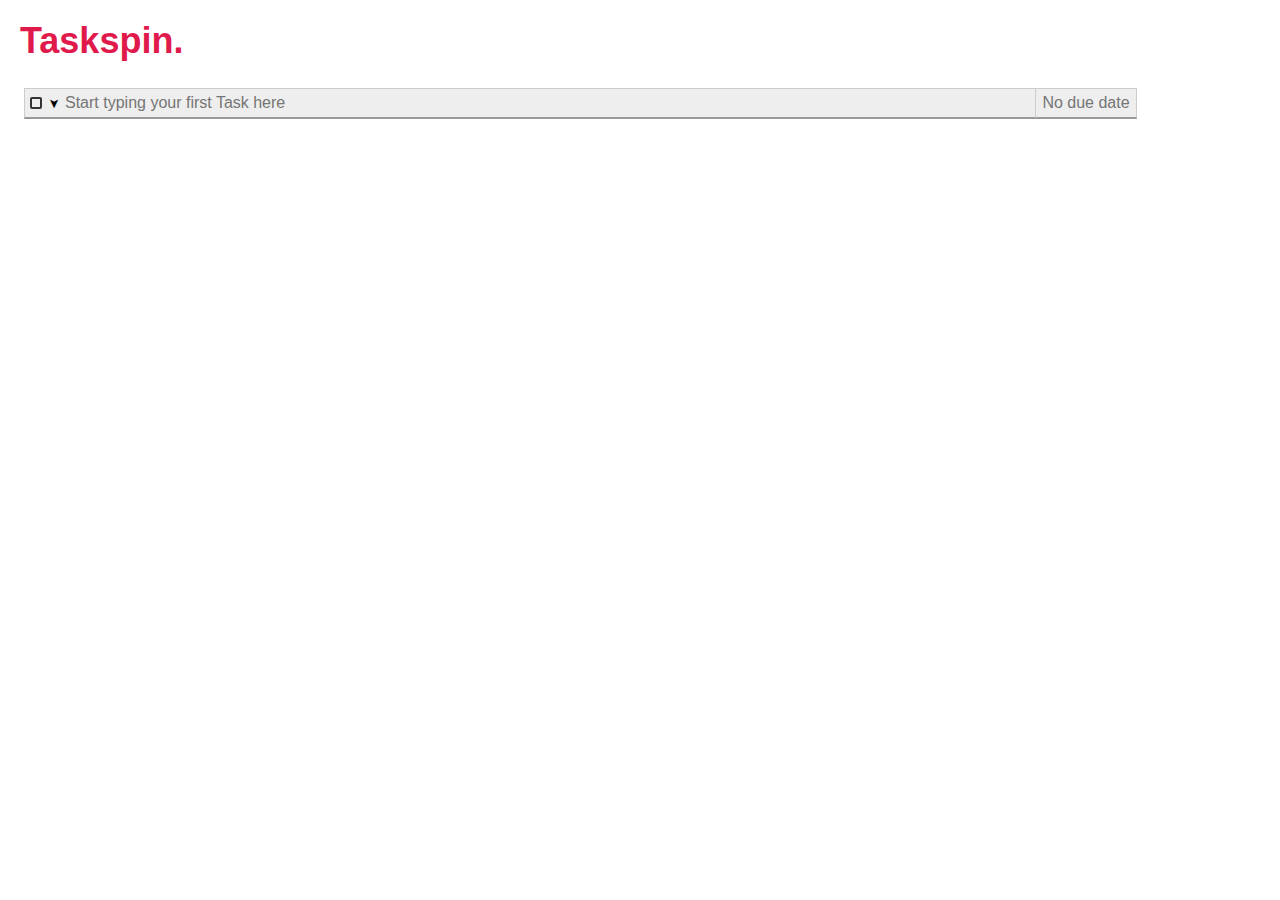
==== index.html @ 4840a7e8 "Removed spaces of uls, .on() for the due date picker" ====
<!DOCTYPE html>
<html>
	<head>
		<meta charset="UTF-8">
		<title>Taskspin.</title>
		<link rel="icon" href="favicon.png" type="image/png" />
		<link rel="stylesheet" href="css/main.css">
		<link rel="stylesheet" href="css/flick/jquery-ui-1.8.16.custom.css">
		<style>
			.ui-datepicker{ 
				font-size:11px; 
			}
		</style>
	</head>
	<body>
		<header>
			<h1 id="title">Taskspin.</h1>
		</header>
		<div id="tasks">
			<ul>
			</ul>
		</div>
		<script src="js/jQuery.js"></script>
		<script src="js/jquery-ui-1.8.16.custom.min.js"></script>
		<script src="js/Taskspin.js"></script>
		<script>
			$("#tasks").on('mousedown', '.dueDate', function(){
				$(this).datepicker({
					dateFormat: 'dd.mm.yy',
					showAnim: 'blind',
					showButtonPanel: true,
					numberOfMonths: 2,
					showOtherMonths: true,
					selectOtherMonths: true
				}).focus();
			});
		</script>
	</body>
</html>
---- css/main.css ----
*{ padding: 0; margin: 0; font-family: Helvetica; }

body{
	font-family: Helvetica;
}

header{
	padding: 20px;
}

h1#title{
	color: #E01B4C;
	font-size: 36px;
}

/** Tasklist **/

/*

-- Backup

.checkbox{
	width:8px;
	height:8px;
	border:2px solid #333;
	margin-top:9px;
	border-radius: 2px;
	position: absolute;
}

.checkbox:hover{
	border-color: #E01B4C;
}

.checkbox:active{
	background-color: #911031;
	border-color: #4D0013;
}

.checked{
	background-color: #E01B4C;
	border-color: #4D0013;
}*/

.checkbox, .collapseControl{
	width:8px;
	height:8px;
	border:2px solid #333;
	margin-top:9px;
	border-radius: 2px;
	position: absolute;
}

.collapseControl {
	text-align: center;
	border: none;
	margin-left: 19px;
	font-size: 13px;
	margin-top:8px;
	height: auto;
	width: auto;
	cursor: default;
	-moz-transform: rotate(90deg);
	-webkit-transform: rotate(90deg);
	-o-transform: rotate(90deg);
	-ms-transform: rotate(90deg);
	transform: rotate(90deg);
	-webkit-transition: -webkit-transform .5s; 
	-o-transition: -o-transform .5s; 
	-moz-transition: -moz-transform .5s; 
}

.collapseControl:hover{
	text-shadow: 0 0 5px #1186D4;
}

.collapseControl:active{
	text-shadow: 0 0 5px #1186D4;
	color: #1186D4;
}

.collapsed {
	-moz-transform: rotate(0deg);
	-webkit-transform: rotate(0deg);
	-o-transform: rotate(0deg);
	-ms-transform: rotate(0deg);
	transform: rotate(0deg);
}

.collapseControl + input {
	padding-left: 40px;
}

.checkbox:hover{
	box-shadow: 0 0 5px #1186D4;
	background-color:#78C0F0;
}

.checkbox:active{
	background-color: #236FA1;
	border-color: #4D0013;
}

.checked{
	background-color: #4AA0D9 !important;
	border-color: #052A42;
}

li input{
	border: none;
	outline: none;
	font-size:16px;
	margin-left: -6px;
	padding: 5px 5px 5px 24px;
	display:block;
	width:100%;
	background-color:#EEE;
	border:1px solid #CCC;
	border-bottom:2px solid #999;
	float:left;
}

li input:focus{
	border-bottom-color: #E01B4C;
	background-color: #DDD;
}

li textarea.note{
	background-color: #FFF8D1;
	border: none;
	width:100%;
	padding:10px 17px 10px 10px;
	margin-left:-6px;
	font-size:12px;
	line-height: 14px;
	letter-spacing:0.1em;
	outline:none;
	font-family: Helvetica;
	border-radius: 0 0 3px 3px;
	border:1px solid #F2C594;
	border-top: none;
}

ul{
	margin-top: 6px;
	margin-bottom:6px;
}

#tasks{
	width: 1000px;
}

ul li{
	margin-left: 30px;
	list-style-type: none;
	padding: 0px;
	clear:left;
}

body#debug ul{
	border:1px solid red;
}

body#debug li{
	border: 1px solid #333;
}

input.dueDate{
	border: none;
	outline: none;
	font-size:16px;
	padding: 5px 5px 5px;
	display:block;
	width:90px;
	text-align:center;
	background-color:#EEE;
	border:1px solid #CCC;
	border-bottom:2px solid #999;
	margin-right:-150px;
}

input.dueDate:focus{
	border-bottom-color: #E01B4C;
	background-color: #DDD;
}
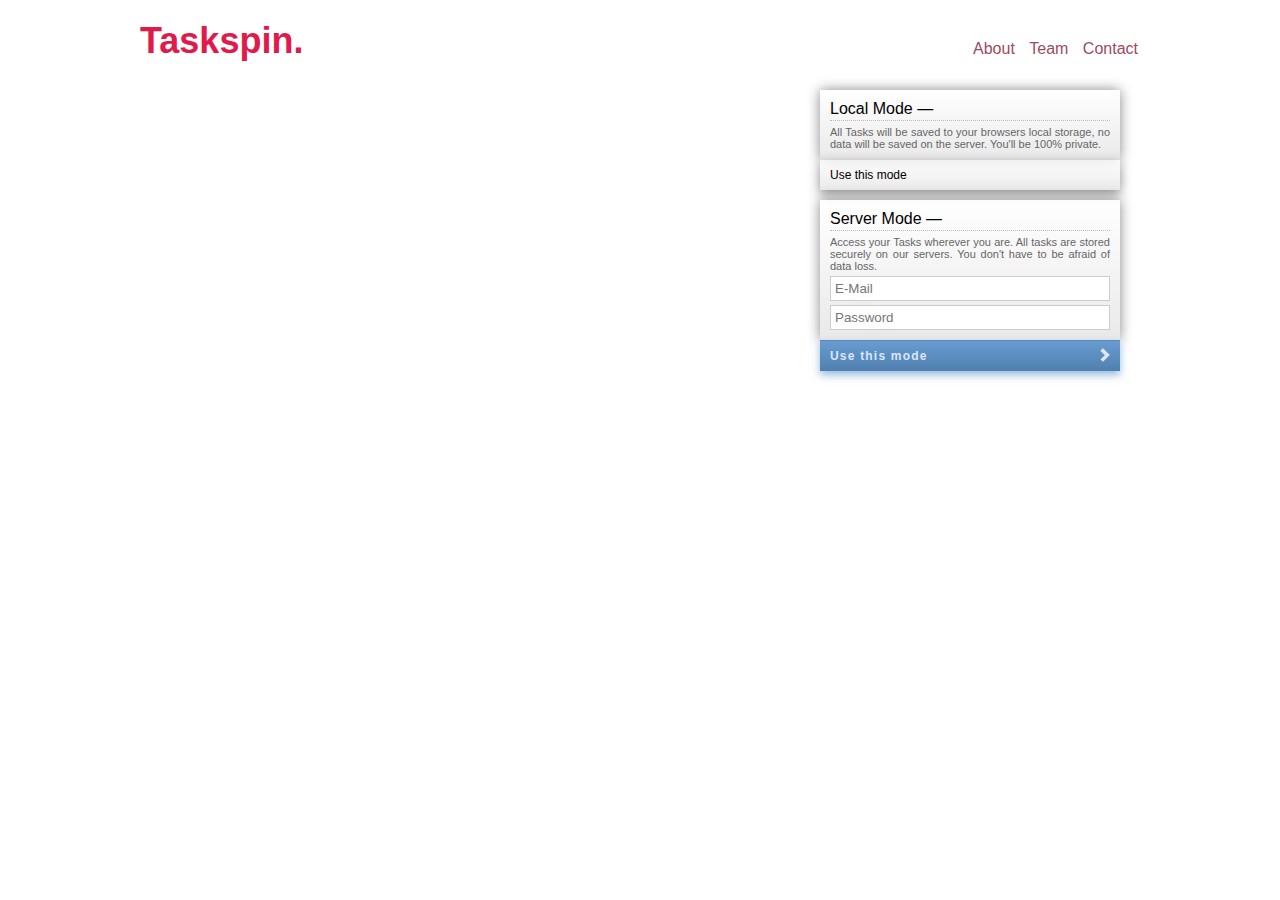
==== commit 5e32d159: "index is now home because of new index page" ====
--- a/index.html
+++ b/index.html
@@ -1,39 +1,45 @@
 <!DOCTYPE html>
 <html>
 	<head>
-		<meta charset="UTF-8">
+		<meta charset="UTF-8" />
 		<title>Taskspin.</title>
 		<link rel="icon" href="favicon.png" type="image/png" />
-		<link rel="stylesheet" href="css/main.css">
-		<link rel="stylesheet" href="css/flick/jquery-ui-1.8.16.custom.css">
-		<style>
-			.ui-datepicker{ 
-				font-size:11px; 
-			}
-		</style>
+		<link rel="stylesheet" href="css/main.css" />
+		<link rel="stylesheet" href="css/index.css" />
+		<script src="js/jQuery.js"></script>
 	</head>
 	<body>
-		<header>
-			<h1 id="title">Taskspin.</h1>
-		</header>
-		<div id="tasks">
-			<ul>
-			</ul>
-		</div>
-		<script src="js/jQuery.js"></script>
-		<script src="js/jquery-ui-1.8.16.custom.min.js"></script>
-		<script src="js/Taskspin.js"></script>
-		<script>
-			$("#tasks").on('mousedown', '.dueDate', function(){
-				$(this).datepicker({
-					dateFormat: 'dd.mm.yy',
-					showAnim: 'blind',
-					showButtonPanel: true,
-					numberOfMonths: 2,
-					showOtherMonths: true,
-					selectOtherMonths: true
-				}).focus();
-			});
-		</script>
+		<div id="wrapper">
+			<header>
+				<nav>
+					<ul>
+						<li><a href="about">About</a></li>
+						<li><a href="team">Team</a></li>
+						<li><a href="contact">Contact</a></li>
+					</ul>
+				</nav>
+				<h1 id="title">Taskspin.</h1>
+			</header>
+			<section id="showcase">
+				<div id="joiner">
+					<article>
+						<header>Local Mode &mdash; </header>
+						<p>All Tasks will be saved to your browsers local storage, no data will be saved on the server. You'll be 100% private.</p>
+					</article>
+					<div class="button">Use this mode</div>
+					
+					<article>
+						<header>Server Mode &mdash; </header>
+						<p>Access your Tasks wherever you are. All tasks are stored securely on our servers. You don't have to be afraid of data loss.</p>
+						<div>
+							<input type="email" placeholder="E-Mail" />
+							<input type="password" placeholder="Password" />
+						</div>
+					</article>
+					<div class="button blue">Use this mode<img src="images/arrow_right.png" /></div>
+
+				</div><!-- #joiner -->
+			</section><!-- #showcase -->
+		</div><!-- #wrapper -->
 	</body>
 </html>--- a/css/main.css
+++ b/css/main.css
@@ -4,183 +4,18 @@
 	font-family: Helvetica;
 }
 
-header{
+body > header{
 	padding: 20px;
 }
 
 h1#title{
 	color: #E01B4C;
 	font-size: 36px;
+	letter-spacing: 0;
 }
 
-/** Tasklist **/
 
-/*
-
--- Backup
-
-.checkbox{
-	width:8px;
-	height:8px;
-	border:2px solid #333;
-	margin-top:9px;
-	border-radius: 2px;
-	position: absolute;
-}
-
-.checkbox:hover{
-	border-color: #E01B4C;
-}
-
-.checkbox:active{
-	background-color: #911031;
-	border-color: #4D0013;
-}
-
-.checked{
-	background-color: #E01B4C;
-	border-color: #4D0013;
-}*/
-
-.checkbox, .collapseControl{
-	width:8px;
-	height:8px;
-	border:2px solid #333;
-	margin-top:9px;
-	border-radius: 2px;
-	position: absolute;
-}
-
-.collapseControl {
-	text-align: center;
-	border: none;
-	margin-left: 19px;
-	font-size: 13px;
-	margin-top:8px;
-	height: auto;
-	width: auto;
-	cursor: default;
-	-moz-transform: rotate(90deg);
-	-webkit-transform: rotate(90deg);
-	-o-transform: rotate(90deg);
-	-ms-transform: rotate(90deg);
-	transform: rotate(90deg);
-	-webkit-transition: -webkit-transform .5s; 
-	-o-transition: -o-transform .5s; 
-	-moz-transition: -moz-transform .5s; 
-}
-
-.collapseControl:hover{
-	text-shadow: 0 0 5px #1186D4;
-}
-
-.collapseControl:active{
-	text-shadow: 0 0 5px #1186D4;
-	color: #1186D4;
-}
-
-.collapsed {
-	-moz-transform: rotate(0deg);
-	-webkit-transform: rotate(0deg);
-	-o-transform: rotate(0deg);
-	-ms-transform: rotate(0deg);
-	transform: rotate(0deg);
-}
-
-.collapseControl + input {
-	padding-left: 40px;
-}
-
-.checkbox:hover{
-	box-shadow: 0 0 5px #1186D4;
-	background-color:#78C0F0;
-}
-
-.checkbox:active{
-	background-color: #236FA1;
-	border-color: #4D0013;
-}
-
-.checked{
-	background-color: #4AA0D9 !important;
-	border-color: #052A42;
-}
-
-li input{
-	border: none;
-	outline: none;
-	font-size:16px;
-	margin-left: -6px;
-	padding: 5px 5px 5px 24px;
-	display:block;
-	width:100%;
-	background-color:#EEE;
-	border:1px solid #CCC;
-	border-bottom:2px solid #999;
-	float:left;
-}
-
-li input:focus{
-	border-bottom-color: #E01B4C;
-	background-color: #DDD;
-}
-
-li textarea.note{
-	background-color: #FFF8D1;
-	border: none;
-	width:100%;
-	padding:10px 17px 10px 10px;
-	margin-left:-6px;
-	font-size:12px;
-	line-height: 14px;
-	letter-spacing:0.1em;
-	outline:none;
-	font-family: Helvetica;
-	border-radius: 0 0 3px 3px;
-	border:1px solid #F2C594;
-	border-top: none;
-}
-
-ul{
-	margin-top: 6px;
-	margin-bottom:6px;
-}
-
-#tasks{
-	width: 1000px;
-}
-
-ul li{
-	margin-left: 30px;
-	list-style-type: none;
-	padding: 0px;
-	clear:left;
-}
-
-body#debug ul{
-	border:1px solid red;
-}
-
-body#debug li{
-	border: 1px solid #333;
-}
-
-input.dueDate{
-	border: none;
-	outline: none;
-	font-size:16px;
-	padding: 5px 5px 5px;
-	display:block;
-	width:90px;
-	text-align:center;
-	background-color:#EEE;
-	border:1px solid #CCC;
-	border-bottom:2px solid #999;
-	margin-right:-150px;
-}
-
-input.dueDate:focus{
-	border-bottom-color: #E01B4C;
-	background-color: #DDD;
-}
-
+::selection{
+	background-color:#333;
+	color: #ccc;
+}--- a/css/index.css
+++ b/css/index.css
@@ -0,0 +1,162 @@
+#wrapper{
+	width: 1000px;
+	margin: 0 auto;
+}
+
+#wrapper > header{
+	padding: 20px 0 8px 0;
+}
+
+nav{
+	float:right;
+	margin-top: 20px;
+	margin-right: 2px;
+}
+
+nav ul li{
+	list-style-type: none;
+	display:inline;
+}
+
+nav ul li a{
+	margin-left: 10px;
+	text-decoration: none;
+	color: #9C4B5D;
+}
+
+section#showcase{
+	border-radius: 4px;
+	height: 500px;
+	background-image: url('../../1000x500.gif');
+}
+
+#showcase #joiner{
+	width: 300px;
+	height: 350px;
+	margin:20px;
+	float:right;
+}
+
+#joiner article{
+	padding: 10px;
+	background-color: rgba(255, 255, 255, 0.7);
+	box-shadow: 0px 0px 12px #888;
+	background: -moz-linear-gradient(top,  rgba(255,255,255,0.75) 0%, rgba(224,224,224,0.7) 100%); /* FF3.6+ */
+	background: -webkit-gradient(linear, left top, left bottom, color-stop(0%,rgba(255,255,255,0.75)), color-stop(100%,rgba(224,224,224,0.7))); /* Chrome,Safari4+ */
+	background: -webkit-linear-gradient(top,  rgba(255,255,255,0.75) 0%,rgba(224,224,224,0.7) 100%); /* Chrome10+,Safari5.1+ */
+	background: -o-linear-gradient(top,  rgba(255,255,255,0.75) 0%,rgba(224,224,224,0.7) 100%); /* Opera 11.10+ */
+	background: -ms-linear-gradient(top,  rgba(255,255,255,0.75) 0%,rgba(224,224,224,0.7) 100%); /* IE10+ */
+	background: linear-gradient(top,  rgba(255,255,255,0.75) 0%,rgba(224,224,224,0.7) 100%); /* W3C */
+	filter: progid:DXImageTransform.Microsoft.gradient( startColorstr='#bfffffff', endColorstr='#b3e0e0e0',GradientType=0 ); /* IE6-9 */
+}
+
+#joiner article header{
+	margin-bottom:5px;
+	padding-bottom:2px;
+	border-bottom: 1px dotted #bbb;
+}
+
+#joiner article p{
+	font-size:11px;
+	color: #666;
+	text-align: justify;
+}
+
+#joiner article div{
+	padding-right:10px;
+}
+
+#joiner article input{
+	margin-top:4px;
+	display:block;
+	width: 100%;
+	border:1px solid #ccc;
+	padding:4px;
+}
+
+#joiner .button{
+	height:20px;
+	background-color: rgba(255, 255, 255, 0.7);
+	margin-bottom: 10px;
+	padding:5px 10px;
+	font-size:12px;
+	line-height: 20px;
+	background: -moz-linear-gradient(top,  rgba(255,255,255,0.75) 0%, rgba(224,224,224,0.7) 100%); /* FF3.6+ */
+	background: -webkit-gradient(linear, left top, left bottom, color-stop(0%,rgba(255,255,255,0.75)), color-stop(100%,rgba(224,224,224,0.7))); /* Chrome,Safari4+ */
+	background: -webkit-linear-gradient(top,  rgba(255,255,255,0.75) 0%,rgba(224,224,224,0.7) 100%); /* Chrome10+,Safari5.1+ */
+	background: -o-linear-gradient(top,  rgba(255,255,255,0.75) 0%,rgba(224,224,224,0.7) 100%); /* Opera 11.10+ */
+	background: -ms-linear-gradient(top,  rgba(255,255,255,0.75) 0%,rgba(224,224,224,0.7) 100%); /* IE10+ */
+	background: linear-gradient(top,  rgba(255,255,255,0.75) 0%,rgba(224,224,224,0.7) 100%); /* W3C */
+	filter: progid:DXImageTransform.Microsoft.gradient( startColorstr='#bfffffff', endColorstr='#b3e0e0e0',GradientType=0 ); /* IE6-9 */
+	box-shadow:0px 4px 12px #888;
+}
+
+#joiner .blue {
+	background: rgb(104,156,209); /* Old browsers */
+	background: -moz-linear-gradient(top,  rgba(104,156,209,1) 0%, rgba(80,128,175,1) 100%); /* FF3.6+ */
+	background: -webkit-gradient(linear, left top, left bottom, color-stop(0%,rgba(104,156,209,1)), color-stop(100%,rgba(80,128,175,1))); /* Chrome,Safari4+ */
+	background: -webkit-linear-gradient(top,  rgba(104,156,209,1) 0%,rgba(80,128,175,1) 100%); /* Chrome10+,Safari5.1+ */
+	background: -o-linear-gradient(top,  rgba(104,156,209,1) 0%,rgba(80,128,175,1) 100%); /* Opera 11.10+ */
+	background: -ms-linear-gradient(top,  rgba(104,156,209,1) 0%,rgba(80,128,175,1) 100%); /* IE10+ */
+	background: linear-gradient(top,  rgba(104,156,209,1) 0%,rgba(80,128,175,1) 100%); /* W3C */
+	filter: progid:DXImageTransform.Microsoft.gradient( startColorstr='#689cd1', endColorstr='#5080af',GradientType=0 ); /* IE6-9 */
+	box-shadow:0px 4px 8px rgba(104,156,209, 0.7);
+	color: #DDE6FF;
+	border-top: 1px solid #5B87B3;
+	font-weight: bold;
+	letter-spacing: 0.1em;
+	cursor: pointer;
+}
+
+#joiner .blue:hover{
+background: rgb(96,145,193); /* Old browsers */
+background: -moz-linear-gradient(top,  rgba(96,145,193,1) 0%, rgba(63,108,150,1) 100%); /* FF3.6+ */
+background: -webkit-gradient(linear, left top, left bottom, color-stop(0%,rgba(96,145,193,1)), color-stop(100%,rgba(63,108,150,1))); /* Chrome,Safari4+ */
+background: -webkit-linear-gradient(top,  rgba(96,145,193,1) 0%,rgba(63,108,150,1) 100%); /* Chrome10+,Safari5.1+ */
+background: -o-linear-gradient(top,  rgba(96,145,193,1) 0%,rgba(63,108,150,1) 100%); /* Opera 11.10+ */
+background: -ms-linear-gradient(top,  rgba(96,145,193,1) 0%,rgba(63,108,150,1) 100%); /* IE10+ */
+background: linear-gradient(top,  rgba(96,145,193,1) 0%,rgba(63,108,150,1) 100%); /* W3C */
+filter: progid:DXImageTransform.Microsoft.gradient( startColorstr='#6091c1', endColorstr='#3f6c96',GradientType=0 ); /* IE6-9 */
+}
+
+#joiner .blue img{
+	margin-top: 2px;
+	float: right;
+}
+
+/*
+#showcase #joiner{
+	box-shadow: 0px 0px 12px #888;
+	width: 300px;
+	height: 460px;
+	margin:20px;
+	float:left;
+	background-color: rgba(255, 255, 255, 0.7);
+}
+
+#joiner article{
+	margin: 5px;
+	padding: 5px;
+}
+
+#joiner article header{
+	margin-bottom:5px;
+}
+
+#joiner article p{
+	font-size:11px;
+	color: #666;
+	text-align: justify;
+}
+
+#joiner article div{
+	padding-right:10px;
+}
+
+#joiner article input{
+	margin-top:4px;
+	display:block;
+	width: 100%;
+	border:1px solid #ccc;
+	padding:4px;
+}*/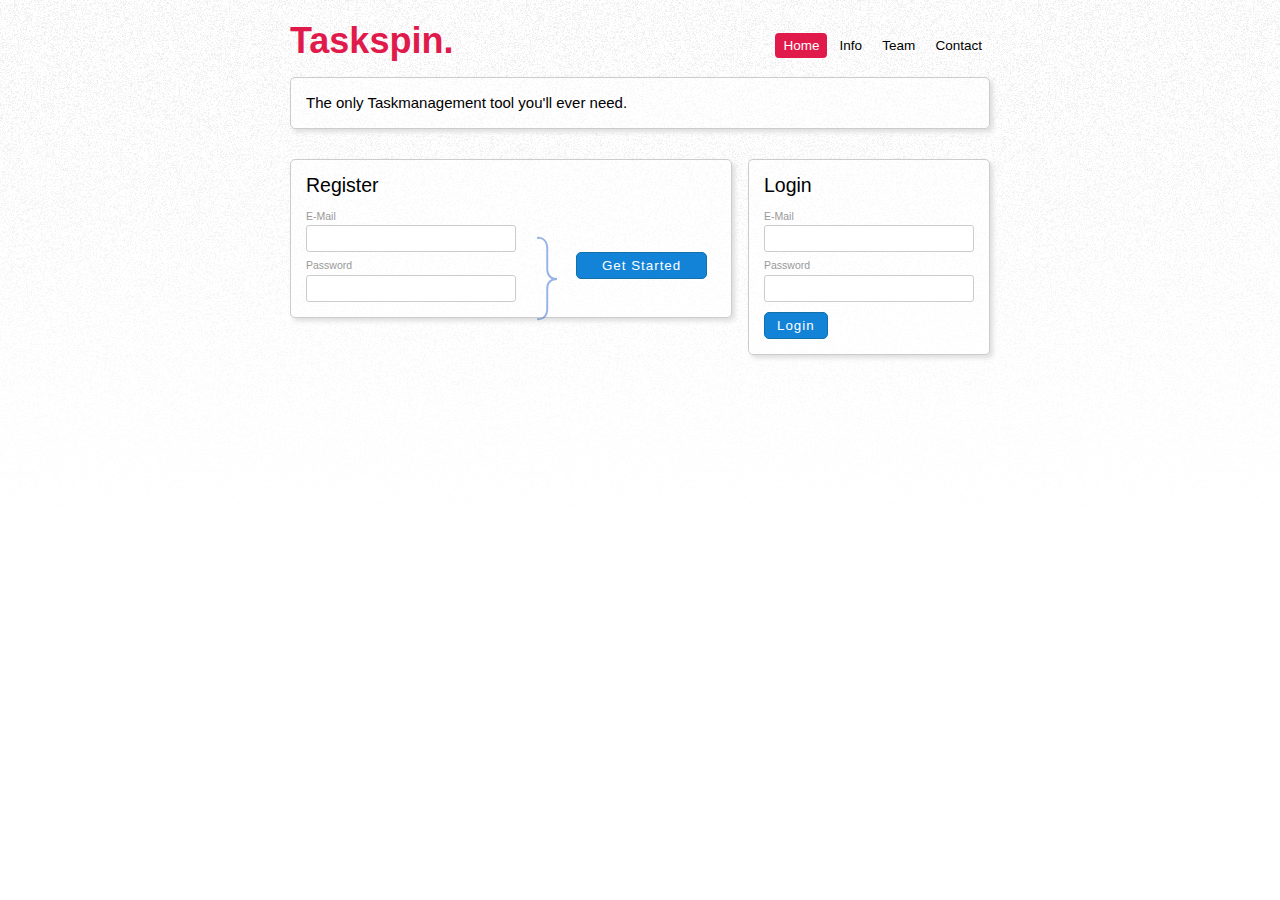
==== commit fc045fb5: "new HP" ====
--- a/index.html
+++ b/index.html
@@ -13,33 +13,34 @@
 			<header>
 				<nav>
 					<ul>
-						<li><a href="about">About</a></li>
-						<li><a href="team">Team</a></li>
-						<li><a href="contact">Contact</a></li>
+						<li tabindex="1" class="active">Home</li>
+						<li tabindex="1">Info</li>
+						<li tabindex="1">Team</li>
+						<li tabindex="1">Contact</li>
 					</ul>
 				</nav>
 				<h1 id="title">Taskspin.</h1>
 			</header>
-			<section id="showcase">
-				<div id="joiner">
-					<article>
-						<header>Local Mode &mdash; </header>
-						<p>All Tasks will be saved to your browsers local storage, no data will be saved on the server. You'll be 100% private.</p>
-					</article>
-					<div class="button">Use this mode</div>
-					
-					<article>
-						<header>Server Mode &mdash; </header>
-						<p>Access your Tasks wherever you are. All tasks are stored securely on our servers. You don't have to be afraid of data loss.</p>
-						<div>
-							<input type="email" placeholder="E-Mail" />
-							<input type="password" placeholder="Password" />
-						</div>
-					</article>
-					<div class="button blue">Use this mode<img src="images/arrow_right.png" /></div>
-
-				</div><!-- #joiner -->
-			</section><!-- #showcase -->
+			<section id="content">
+				The only Taskmanagement tool you'll ever need.
+			</section>
+			<section id="register" class="left">
+				<h1>Register</h1>
+				<div class="curly">}</div>
+				<label for="mail">E-Mail</label>
+				<input type="email" id="mail" tabindex="3" />
+				<label for="password">Password</label>
+				<input type="password" id="password" tabindex="3" />
+				<button tabindex="3" class="submit">Get Started</button>
+			</section>
+			<section id="login" class="right">
+				<h1>Login</h1>
+				<label for="mail">E-Mail</label>
+				<input type="email" id="mail" tabindex="2" />
+				<label for="password">Password</label>
+				<input type="password" id="password" tabindex="2" />
+				<button tabindex="2">Login</button>
+			</section>
 		</div><!-- #wrapper -->
 	</body>
 </html>--- a/css/main.css
+++ b/css/main.css
@@ -1,7 +1,12 @@
 *{ padding: 0; margin: 0; font-family: Helvetica; }
+
+@font-face { font-family: WireOne; src: url('../fonts/WireOne.ttf'); } 
 
 body{
 	font-family: Helvetica;
+	font-size: 15px;
+	cursor: default;
+	background: url(../images/background.png) repeat-x white;
 }
 
 body > header{
--- a/css/index.css
+++ b/css/index.css
@@ -1,162 +1,133 @@
 #wrapper{
-	width: 1000px;
-	margin: 0 auto;
+	width: 700px;
+	margin: 20px auto;
 }
 
-#wrapper > header{
-	padding: 20px 0 8px 0;
+header{
 }
 
 nav{
-	float:right;
-	margin-top: 20px;
-	margin-right: 2px;
+	float: right;
+	margin-top: 16px;
+}
+
+nav ul{
+	list-style-type: none;
 }
 
 nav ul li{
-	list-style-type: none;
-	display:inline;
+	display: inline;
+	font-size: 90%;
+	padding: 5px 8px;
 }
 
-nav ul li a{
-	margin-left: 10px;
-	text-decoration: none;
-	color: #9C4B5D;
+nav ul li:hover, nav ul li:focus {
+	background-color: #c17284;
+	color: white;
+	border-radius: 4px;
+	cursor: pointer;
+	outline: none;
 }
 
-section#showcase{
+nav ul li.active, nav ul li:active{
+	background-color: #E01B4C;
+	color: white;
 	border-radius: 4px;
-	height: 500px;
-	background-image: url('../../1000x500.gif');
 }
 
-#showcase #joiner{
-	width: 300px;
-	height: 350px;
-	margin:20px;
+section{
+	background-color: rgba(255,255,255, 0.5);
+	border: 1px solid #ccc;
+	border-radius: 5px;
+	padding: 15px;
+	line-height: 20px;
+	margin: 15px 0;
+	box-shadow: 3px 3px 5px #ddd;
+}
+
+section h1{
+	font-weight: normal;
+	font-size:130%;
+	margin-bottom: 18px;
+}
+
+section button{
+	padding: 5px 12px;
+	letter-spacing: 1px;
+	color: white;
+	background-color: #1383d8;
+	border: 1px solid #1471a8;
+	border-radius: 5px;
+	margin-top: 10px;
+	outline: none;
+}
+
+section button:hover,
+section button:focus{
+	box-shadow: 0px 0px 10px #84caed;
+	background-color: #2f9fef;
+	border-color: #298bc4;
+	cursor: pointer;
+}
+
+section button:active{
+	background-color: #1383d8;
+}
+
+section.left{
+	width:410px;
+	float:left;
+}
+
+section.right{
+	width:210px;
 	float:right;
 }
 
-#joiner article{
-	padding: 10px;
-	background-color: rgba(255, 255, 255, 0.7);
-	box-shadow: 0px 0px 12px #888;
-	background: -moz-linear-gradient(top,  rgba(255,255,255,0.75) 0%, rgba(224,224,224,0.7) 100%); /* FF3.6+ */
-	background: -webkit-gradient(linear, left top, left bottom, color-stop(0%,rgba(255,255,255,0.75)), color-stop(100%,rgba(224,224,224,0.7))); /* Chrome,Safari4+ */
-	background: -webkit-linear-gradient(top,  rgba(255,255,255,0.75) 0%,rgba(224,224,224,0.7) 100%); /* Chrome10+,Safari5.1+ */
-	background: -o-linear-gradient(top,  rgba(255,255,255,0.75) 0%,rgba(224,224,224,0.7) 100%); /* Opera 11.10+ */
-	background: -ms-linear-gradient(top,  rgba(255,255,255,0.75) 0%,rgba(224,224,224,0.7) 100%); /* IE10+ */
-	background: linear-gradient(top,  rgba(255,255,255,0.75) 0%,rgba(224,224,224,0.7) 100%); /* W3C */
-	filter: progid:DXImageTransform.Microsoft.gradient( startColorstr='#bfffffff', endColorstr='#b3e0e0e0',GradientType=0 ); /* IE6-9 */
+section#register label, section#login label{
+	color: #999;
+	font-size: 70%;
+	line-height: 70%;
+	display: block;
+	margin-top: 10px;
 }
 
-#joiner article header{
-	margin-bottom:5px;
-	padding-bottom:2px;
-	border-bottom: 1px dotted #bbb;
+section#register input, section#login input{
+	border: 1px solid #ccc;
+	padding: 5px;
+	border-radius: 3px;
+	margin-top:5px;
+	width: 198px;
+	letter-spacing: 1px;
 }
 
-#joiner article p{
-	font-size:11px;
-	color: #666;
-	text-align: justify;
+section#register .curly{
+	font-size: 640%;
+	color: #336cce;
+	opacity: 0.5;
+	font-family: WireOne;
+	position: absolute;
+	margin-left: 230px;
+	margin-top: 57px;
 }
 
-#joiner article div{
-	padding-right:10px;
+section#register .submit{
+	position: absolute;
+	margin-top: -18px;
+	margin-left: 60px;
+	padding: 5px 25px;
 }
 
-#joiner article input{
-	margin-top:4px;
-	display:block;
-	width: 100%;
-	border:1px solid #ccc;
-	padding:4px;
+section input[type=password] {
+	letter-spacing: 2px;
 }
 
-#joiner .button{
-	height:20px;
-	background-color: rgba(255, 255, 255, 0.7);
-	margin-bottom: 10px;
-	padding:5px 10px;
-	font-size:12px;
-	line-height: 20px;
-	background: -moz-linear-gradient(top,  rgba(255,255,255,0.75) 0%, rgba(224,224,224,0.7) 100%); /* FF3.6+ */
-	background: -webkit-gradient(linear, left top, left bottom, color-stop(0%,rgba(255,255,255,0.75)), color-stop(100%,rgba(224,224,224,0.7))); /* Chrome,Safari4+ */
-	background: -webkit-linear-gradient(top,  rgba(255,255,255,0.75) 0%,rgba(224,224,224,0.7) 100%); /* Chrome10+,Safari5.1+ */
-	background: -o-linear-gradient(top,  rgba(255,255,255,0.75) 0%,rgba(224,224,224,0.7) 100%); /* Opera 11.10+ */
-	background: -ms-linear-gradient(top,  rgba(255,255,255,0.75) 0%,rgba(224,224,224,0.7) 100%); /* IE10+ */
-	background: linear-gradient(top,  rgba(255,255,255,0.75) 0%,rgba(224,224,224,0.7) 100%); /* W3C */
-	filter: progid:DXImageTransform.Microsoft.gradient( startColorstr='#bfffffff', endColorstr='#b3e0e0e0',GradientType=0 ); /* IE6-9 */
-	box-shadow:0px 4px 12px #888;
+section#register input:focus, section#login input:focus{
+	border-color: #999;
+	outline: none;
+	background-color: #f9f9f9;
 }
 
-#joiner .blue {
-	background: rgb(104,156,209); /* Old browsers */
-	background: -moz-linear-gradient(top,  rgba(104,156,209,1) 0%, rgba(80,128,175,1) 100%); /* FF3.6+ */
-	background: -webkit-gradient(linear, left top, left bottom, color-stop(0%,rgba(104,156,209,1)), color-stop(100%,rgba(80,128,175,1))); /* Chrome,Safari4+ */
-	background: -webkit-linear-gradient(top,  rgba(104,156,209,1) 0%,rgba(80,128,175,1) 100%); /* Chrome10+,Safari5.1+ */
-	background: -o-linear-gradient(top,  rgba(104,156,209,1) 0%,rgba(80,128,175,1) 100%); /* Opera 11.10+ */
-	background: -ms-linear-gradient(top,  rgba(104,156,209,1) 0%,rgba(80,128,175,1) 100%); /* IE10+ */
-	background: linear-gradient(top,  rgba(104,156,209,1) 0%,rgba(80,128,175,1) 100%); /* W3C */
-	filter: progid:DXImageTransform.Microsoft.gradient( startColorstr='#689cd1', endColorstr='#5080af',GradientType=0 ); /* IE6-9 */
-	box-shadow:0px 4px 8px rgba(104,156,209, 0.7);
-	color: #DDE6FF;
-	border-top: 1px solid #5B87B3;
-	font-weight: bold;
-	letter-spacing: 0.1em;
-	cursor: pointer;
-}
 
-#joiner .blue:hover{
-background: rgb(96,145,193); /* Old browsers */
-background: -moz-linear-gradient(top,  rgba(96,145,193,1) 0%, rgba(63,108,150,1) 100%); /* FF3.6+ */
-background: -webkit-gradient(linear, left top, left bottom, color-stop(0%,rgba(96,145,193,1)), color-stop(100%,rgba(63,108,150,1))); /* Chrome,Safari4+ */
-background: -webkit-linear-gradient(top,  rgba(96,145,193,1) 0%,rgba(63,108,150,1) 100%); /* Chrome10+,Safari5.1+ */
-background: -o-linear-gradient(top,  rgba(96,145,193,1) 0%,rgba(63,108,150,1) 100%); /* Opera 11.10+ */
-background: -ms-linear-gradient(top,  rgba(96,145,193,1) 0%,rgba(63,108,150,1) 100%); /* IE10+ */
-background: linear-gradient(top,  rgba(96,145,193,1) 0%,rgba(63,108,150,1) 100%); /* W3C */
-filter: progid:DXImageTransform.Microsoft.gradient( startColorstr='#6091c1', endColorstr='#3f6c96',GradientType=0 ); /* IE6-9 */
-}
 
-#joiner .blue img{
-	margin-top: 2px;
-	float: right;
-}
 
-/*
-#showcase #joiner{
-	box-shadow: 0px 0px 12px #888;
-	width: 300px;
-	height: 460px;
-	margin:20px;
-	float:left;
-	background-color: rgba(255, 255, 255, 0.7);
-}
-
-#joiner article{
-	margin: 5px;
-	padding: 5px;
-}
-
-#joiner article header{
-	margin-bottom:5px;
-}
-
-#joiner article p{
-	font-size:11px;
-	color: #666;
-	text-align: justify;
-}
-
-#joiner article div{
-	padding-right:10px;
-}
-
-#joiner article input{
-	margin-top:4px;
-	display:block;
-	width: 100%;
-	border:1px solid #ccc;
-	padding:4px;
-}*/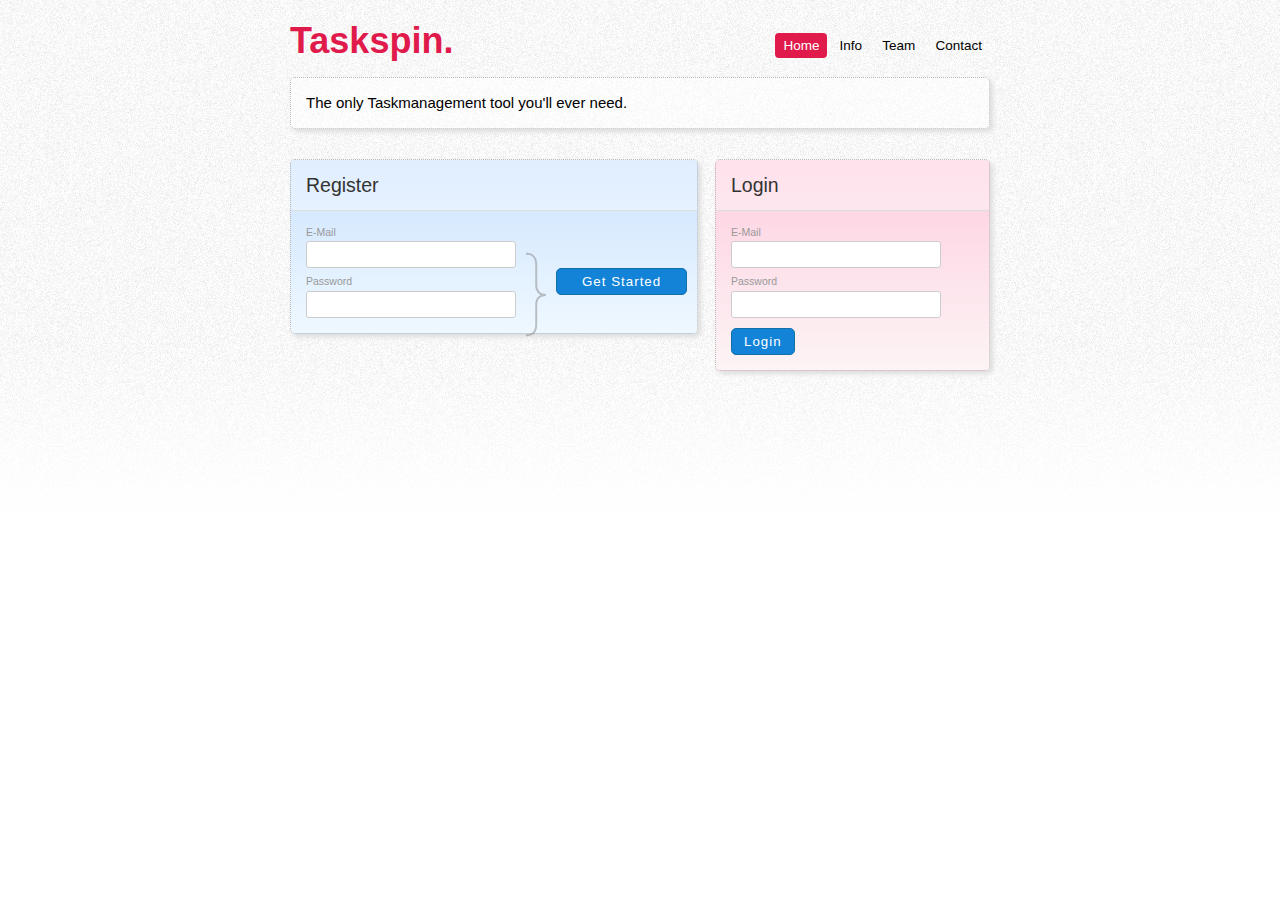
==== commit b21850f6: "Background-gradients to register and login on HP, improved background" ====
--- a/index.html
+++ b/index.html
@@ -22,24 +22,30 @@
 				<h1 id="title">Taskspin.</h1>
 			</header>
 			<section id="content">
-				The only Taskmanagement tool you'll ever need.
+				<div class="contentPadding">
+					The only Taskmanagement tool you'll ever need.
+				</div>
 			</section>
 			<section id="register" class="left">
 				<h1>Register</h1>
 				<div class="curly">}</div>
-				<label for="mail">E-Mail</label>
-				<input type="email" id="mail" tabindex="3" />
-				<label for="password">Password</label>
-				<input type="password" id="password" tabindex="3" />
-				<button tabindex="3" class="submit">Get Started</button>
+				<div class="contentPadding">
+					<label for="register_mail">E-Mail</label>
+					<input type="email" id="register_mail" tabindex="3" />
+					<label for="register_password">Password</label>
+					<input type="password" id="register_password" tabindex="3" />
+					<button tabindex="3" class="submit">Get Started</button>
+				</div>
 			</section>
 			<section id="login" class="right">
 				<h1>Login</h1>
-				<label for="mail">E-Mail</label>
-				<input type="email" id="mail" tabindex="2" />
-				<label for="password">Password</label>
-				<input type="password" id="password" tabindex="2" />
-				<button tabindex="2">Login</button>
+				<div class="contentPadding">
+					<label for="login_mail">E-Mail</label>
+					<input type="email" id="login_mail" tabindex="2" />
+					<label for="login_password">Password</label>
+					<input type="password" id="login_password" tabindex="2" />
+					<button tabindex="2">Login</button>
+				</div>
 			</section>
 		</div><!-- #wrapper -->
 	</body>
--- a/css/index.css
+++ b/css/index.css
@@ -37,18 +37,25 @@
 
 section{
 	background-color: rgba(255,255,255, 0.5);
-	border: 1px solid #ccc;
+	border: 1px dotted #bbb;
 	border-radius: 5px;
-	padding: 15px;
 	line-height: 20px;
 	margin: 15px 0;
 	box-shadow: 3px 3px 5px #ddd;
+}
+
+section .contentPadding{
+	margin:15px;
 }
 
 section h1{
 	font-weight: normal;
 	font-size:130%;
 	margin-bottom: 18px;
+	background-color: rgba(255,255,255, 0.4);
+	padding: 15px;
+	border-bottom:1px solid #ddd;
+	color: #333;
 }
 
 section button{
@@ -75,13 +82,37 @@
 }
 
 section.left{
-	width:410px;
+	width:58%;
 	float:left;
 }
 
 section.right{
-	width:210px;
+	width:39%;
 	float:right;
+}
+
+section#register{
+	background: #cce3ff; /* Old browsers */
+background: -moz-linear-gradient(top,  #cce3ff 0%, #eff8ff 100%); /* FF3.6+ */
+background: -webkit-gradient(linear, left top, left bottom, color-stop(0%,#cce3ff), color-stop(100%,#eff8ff)); /* Chrome,Safari4+ */
+background: -webkit-linear-gradient(top,  #cce3ff 0%,#eff8ff 100%); /* Chrome10+,Safari5.1+ */
+background: -o-linear-gradient(top,  #cce3ff 0%,#eff8ff 100%); /* Opera 11.10+ */
+background: -ms-linear-gradient(top,  #cce3ff 0%,#eff8ff 100%); /* IE10+ */
+background: linear-gradient(top,  #cce3ff 0%,#eff8ff 100%); /* W3C */
+filter: progid:DXImageTransform.Microsoft.gradient( startColorstr='#cce3ff', endColorstr='#eff8ff',GradientType=0 ); /* IE6-9 */
+
+}
+
+section#login{
+background: #ffcedf; /* Old browsers */
+background: -moz-linear-gradient(top,  #ffcedf 0%, #fcf4f5 100%); /* FF3.6+ */
+background: -webkit-gradient(linear, left top, left bottom, color-stop(0%,#ffcedf), color-stop(100%,#fcf4f5)); /* Chrome,Safari4+ */
+background: -webkit-linear-gradient(top,  #ffcedf 0%,#fcf4f5 100%); /* Chrome10+,Safari5.1+ */
+background: -o-linear-gradient(top,  #ffcedf 0%,#fcf4f5 100%); /* Opera 11.10+ */
+background: -ms-linear-gradient(top,  #ffcedf 0%,#fcf4f5 100%); /* IE10+ */
+background: linear-gradient(top,  #ffcedf 0%,#fcf4f5 100%); /* W3C */
+filter: progid:DXImageTransform.Microsoft.gradient( startColorstr='#ffcedf', endColorstr='#fcf4f5',GradientType=0 ); /* IE6-9 */
+
 }
 
 section#register label, section#login label{
@@ -103,18 +134,18 @@
 
 section#register .curly{
 	font-size: 640%;
-	color: #336cce;
+	color: #888;
 	opacity: 0.5;
 	font-family: WireOne;
 	position: absolute;
-	margin-left: 230px;
+	margin-left: 234px;
 	margin-top: 57px;
 }
 
 section#register .submit{
 	position: absolute;
 	margin-top: -18px;
-	margin-left: 60px;
+	margin-left: 40px;
 	padding: 5px 25px;
 }
 
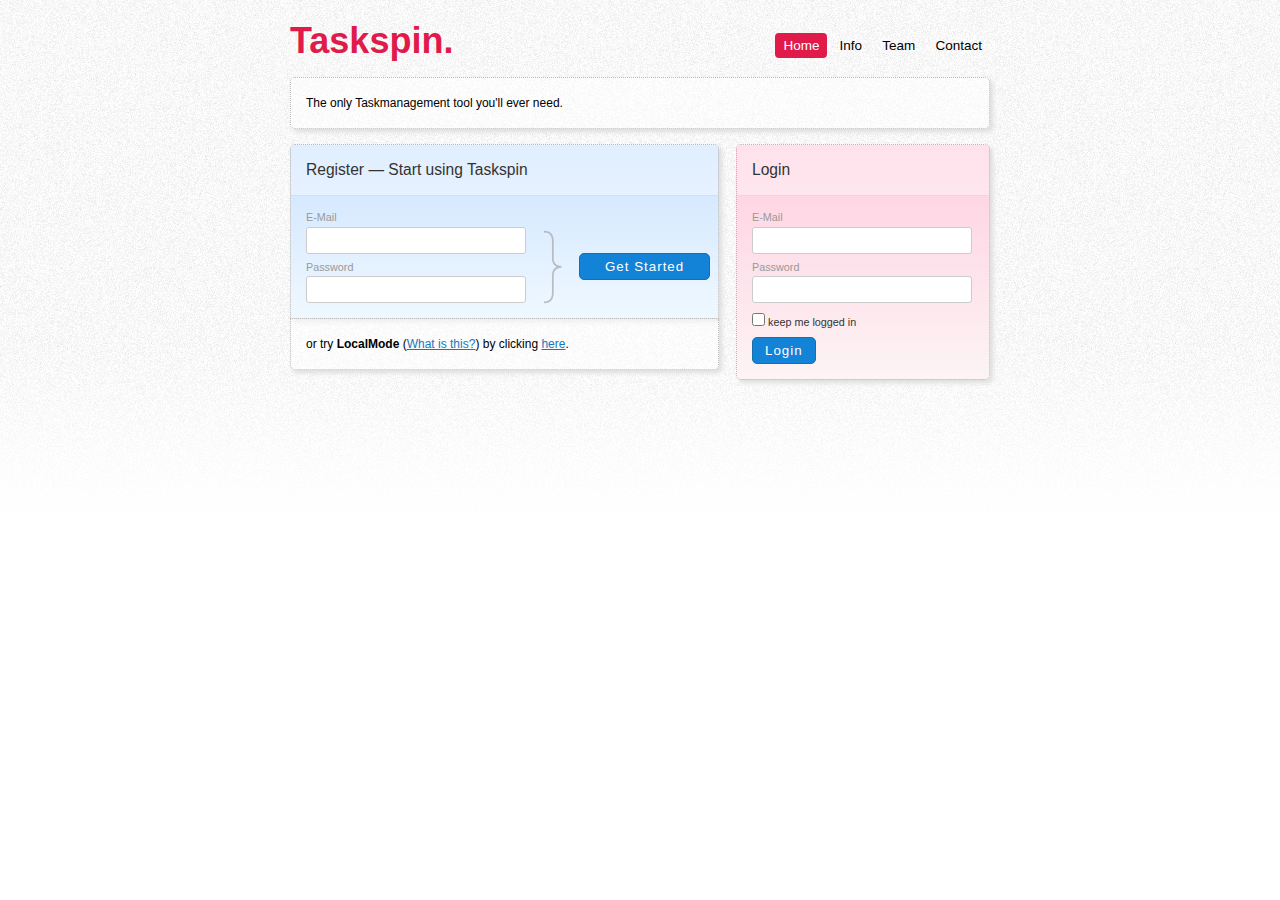
==== commit e89c2c2a: "LocalMode and keep logged in on HP" ====
--- a/index.html
+++ b/index.html
@@ -7,6 +7,24 @@
 		<link rel="stylesheet" href="css/main.css" />
 		<link rel="stylesheet" href="css/index.css" />
 		<script src="js/jQuery.js"></script>
+		<script>
+			_keepAsideVisible = false;
+		
+			function keepAsideVisible(){
+				_keepAsideVisible = true;
+			}
+			
+			$(function(){
+				$('#toggleAside').mouseover(function(){
+					$('section#localmode .info').fadeIn();
+				});
+				
+				$('#toggleAside').mouseout(function(){
+					if(!_keepAsideVisible)
+						$('section#localmode .info').fadeOut();
+				});
+			});
+		</script>
 	</head>
 	<body>
 		<div id="wrapper">
@@ -27,13 +45,13 @@
 				</div>
 			</section>
 			<section id="register" class="left">
-				<h1>Register</h1>
-				<div class="curly">}</div>
+				<h1>Register &mdash; Start using Taskspin</h1>
 				<div class="contentPadding">
 					<label for="register_mail">E-Mail</label>
 					<input type="email" id="register_mail" tabindex="3" />
 					<label for="register_password">Password</label>
 					<input type="password" id="register_password" tabindex="3" />
+					<div class="curly">}</div>
 					<button tabindex="3" class="submit">Get Started</button>
 				</div>
 			</section>
@@ -44,7 +62,17 @@
 					<input type="email" id="login_mail" tabindex="2" />
 					<label for="login_password">Password</label>
 					<input type="password" id="login_password" tabindex="2" />
+					<label style="color: #333;"><input type="checkbox"> keep me logged in</label>
 					<button tabindex="2">Login</button>
+				</div>
+			</section>
+			<section class="left" id="localmode">
+				<div class="contentPadding">
+					or try <strong>LocalMode</strong> (<a href="javascript:keepAsideVisible();" id="toggleAside">What is this?</a>) by clicking <a href="home#localmode">here</a>.
+					<ul class="info">
+						<li>All <mark>Tasks will be saved locally</mark> on you browsers local storage, non of your data will be transfered to or saved on our servers.</li>
+						<li><mark>No account required</mark>. If you want you can always create an account later if you want to be able to sync &amp; access your tasks from everywhere.</li>
+					</ul>
 				</div>
 			</section>
 		</div><!-- #wrapper -->
--- a/css/index.css
+++ b/css/index.css
@@ -40,8 +40,32 @@
 	border: 1px dotted #bbb;
 	border-radius: 5px;
 	line-height: 20px;
-	margin: 15px 0;
+	margin: 15px 0 0 0;
 	box-shadow: 3px 3px 5px #ddd;
+	font-size: 80%;
+}
+
+section a{
+	color: #1877BA;
+}
+
+section ul{
+	margin-left: 15px;
+}
+
+section mark{
+	background-color: #FFFFD4;
+}
+
+section a:hover{
+	color: #3E9BDE;
+}
+
+section .info{
+	font-size: 100%;
+	color: #333;
+	padding-top: 15px;
+	display:none;
 }
 
 section .contentPadding{
@@ -82,70 +106,74 @@
 }
 
 section.left{
-	width:58%;
+	width:61%;
 	float:left;
 }
 
 section.right{
-	width:39%;
+	width:36%;
 	float:right;
 }
 
 section#register{
+	border-bottom-left-radius: 0;
+	border-bottom-right-radius: 0;
 	background: #cce3ff; /* Old browsers */
-background: -moz-linear-gradient(top,  #cce3ff 0%, #eff8ff 100%); /* FF3.6+ */
-background: -webkit-gradient(linear, left top, left bottom, color-stop(0%,#cce3ff), color-stop(100%,#eff8ff)); /* Chrome,Safari4+ */
-background: -webkit-linear-gradient(top,  #cce3ff 0%,#eff8ff 100%); /* Chrome10+,Safari5.1+ */
-background: -o-linear-gradient(top,  #cce3ff 0%,#eff8ff 100%); /* Opera 11.10+ */
-background: -ms-linear-gradient(top,  #cce3ff 0%,#eff8ff 100%); /* IE10+ */
-background: linear-gradient(top,  #cce3ff 0%,#eff8ff 100%); /* W3C */
-filter: progid:DXImageTransform.Microsoft.gradient( startColorstr='#cce3ff', endColorstr='#eff8ff',GradientType=0 ); /* IE6-9 */
-
+	background: -moz-linear-gradient(top,  #cce3ff 0%, #eff8ff 100%); /* FF3.6+ */
+	background: -webkit-gradient(linear, left top, left bottom, color-stop(0%,#cce3ff), color-stop(100%,#eff8ff)); /* Chrome,Safari4+ */
+	background: -webkit-linear-gradient(top,  #cce3ff 0%,#eff8ff 100%); /* Chrome10+,Safari5.1+ */
+	background: -o-linear-gradient(top,  #cce3ff 0%,#eff8ff 100%); /* Opera 11.10+ */
+	background: -ms-linear-gradient(top,  #cce3ff 0%,#eff8ff 100%); /* IE10+ */
+	background: linear-gradient(top,  #cce3ff 0%,#eff8ff 100%); /* W3C */
 }
 
 section#login{
-background: #ffcedf; /* Old browsers */
-background: -moz-linear-gradient(top,  #ffcedf 0%, #fcf4f5 100%); /* FF3.6+ */
-background: -webkit-gradient(linear, left top, left bottom, color-stop(0%,#ffcedf), color-stop(100%,#fcf4f5)); /* Chrome,Safari4+ */
-background: -webkit-linear-gradient(top,  #ffcedf 0%,#fcf4f5 100%); /* Chrome10+,Safari5.1+ */
-background: -o-linear-gradient(top,  #ffcedf 0%,#fcf4f5 100%); /* Opera 11.10+ */
-background: -ms-linear-gradient(top,  #ffcedf 0%,#fcf4f5 100%); /* IE10+ */
-background: linear-gradient(top,  #ffcedf 0%,#fcf4f5 100%); /* W3C */
-filter: progid:DXImageTransform.Microsoft.gradient( startColorstr='#ffcedf', endColorstr='#fcf4f5',GradientType=0 ); /* IE6-9 */
+	background: #ffcedf; /* Old browsers */
+	background: -moz-linear-gradient(top,  #ffcedf 0%, #fcf4f5 100%); /* FF3.6+ */
+	background: -webkit-gradient(linear, left top, left bottom, color-stop(0%,#ffcedf), color-stop(100%,#fcf4f5)); /* Chrome,Safari4+ */
+	background: -webkit-linear-gradient(top,  #ffcedf 0%,#fcf4f5 100%); /* Chrome10+,Safari5.1+ */
+	background: -o-linear-gradient(top,  #ffcedf 0%,#fcf4f5 100%); /* Opera 11.10+ */
+	background: -ms-linear-gradient(top,  #ffcedf 0%,#fcf4f5 100%); /* IE10+ */
+	background: linear-gradient(top,  #ffcedf 0%,#fcf4f5 100%); /* W3C */		
+}
 
+section#localmode{
+	border-top-left-radius: 0;
+	border-top-right-radius: 0;
+	border-top: none;
 }
 
 section#register label, section#login label{
 	color: #999;
-	font-size: 70%;
+	font-size: 90%;
 	line-height: 70%;
 	display: block;
 	margin-top: 10px;
 }
 
-section#register input, section#login input{
+section#register input:not([type="checkbox"]), section#login input:not([type="checkbox"]){
 	border: 1px solid #ccc;
 	padding: 5px;
 	border-radius: 3px;
 	margin-top:5px;
-	width: 198px;
+	width: 208px;
 	letter-spacing: 1px;
 }
 
 section#register .curly{
-	font-size: 640%;
+	font-size: 700%;
 	color: #888;
 	opacity: 0.5;
 	font-family: WireOne;
 	position: absolute;
-	margin-left: 234px;
-	margin-top: 57px;
+	margin-left: 237px;
+	margin-top: -45px;
 }
 
 section#register .submit{
 	position: absolute;
 	margin-top: -18px;
-	margin-left: 40px;
+	margin-left: 53px;
 	padding: 5px 25px;
 }
 
@@ -159,6 +187,10 @@
 	background-color: #f9f9f9;
 }
 
+section#localmode{
+	margin-top: 0;
+}
 
 
 
+
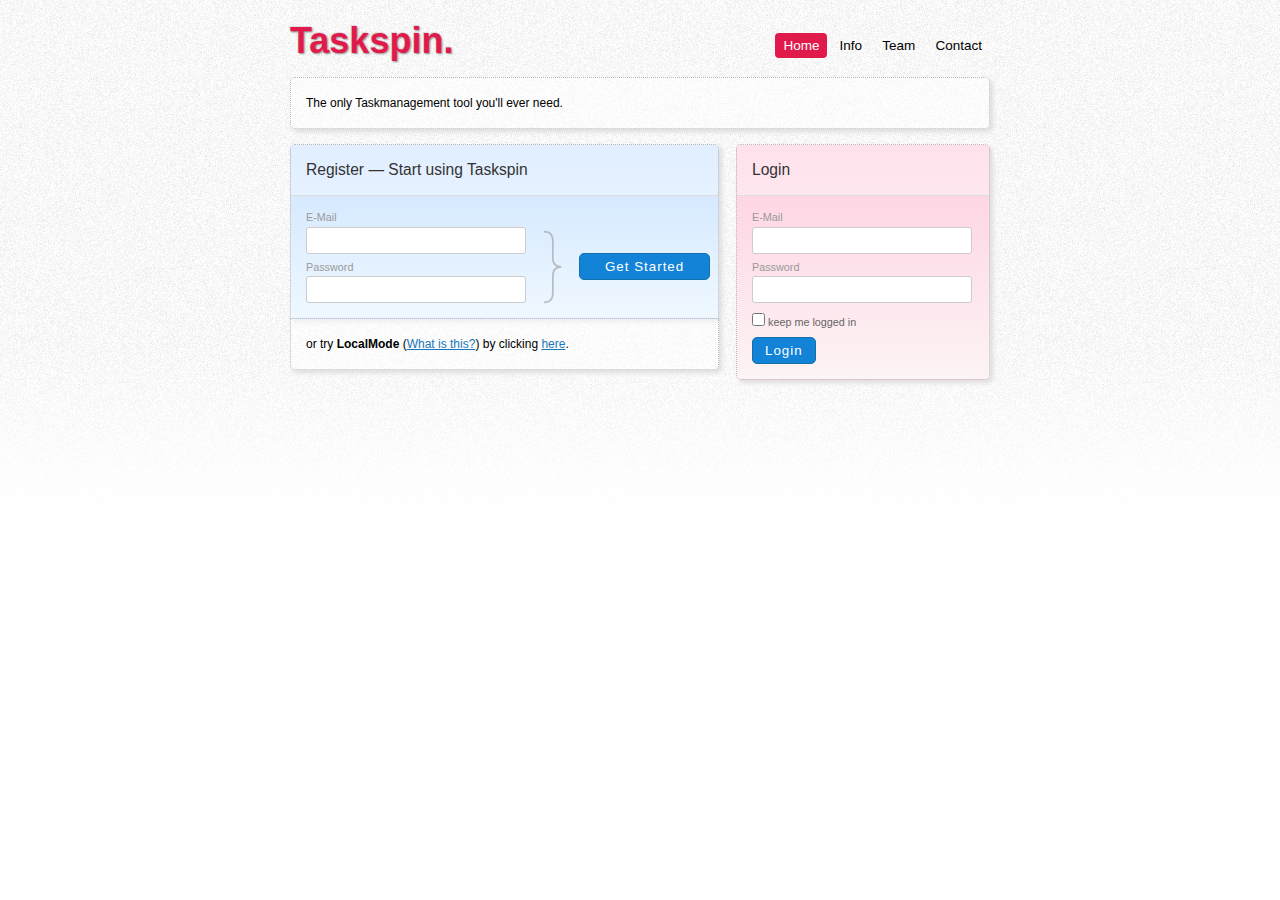
==== commit 046c87dd: "Smoother Taskspin logo using text-shadow and soft bevel and emboss" ====
--- a/index.html
+++ b/index.html
@@ -62,7 +62,7 @@
 					<input type="email" id="login_mail" tabindex="2" />
 					<label for="login_password">Password</label>
 					<input type="password" id="login_password" tabindex="2" />
-					<label style="color: #333;"><input type="checkbox"> keep me logged in</label>
+					<label style="color: #666;"><input type="checkbox" tabindex="2"> keep me logged in</label>
 					<button tabindex="2">Login</button>
 				</div>
 			</section>
--- a/css/main.css
+++ b/css/main.css
@@ -17,6 +17,7 @@
 	color: #E01B4C;
 	font-size: 36px;
 	letter-spacing: 0;
+	text-shadow: -1px -1px #DDD, 1px 1px 2px #888;
 }
 
 
--- a/css/index.css
+++ b/css/index.css
@@ -181,7 +181,7 @@
 	letter-spacing: 2px;
 }
 
-section#register input:focus, section#login input:focus{
+section#register input:not([type="checkbox"]):focus, section#login input:not([type="checkbox"]):focus{ /* It is important to not remove the outline of focused checkboxes */
 	border-color: #999;
 	outline: none;
 	background-color: #f9f9f9;
